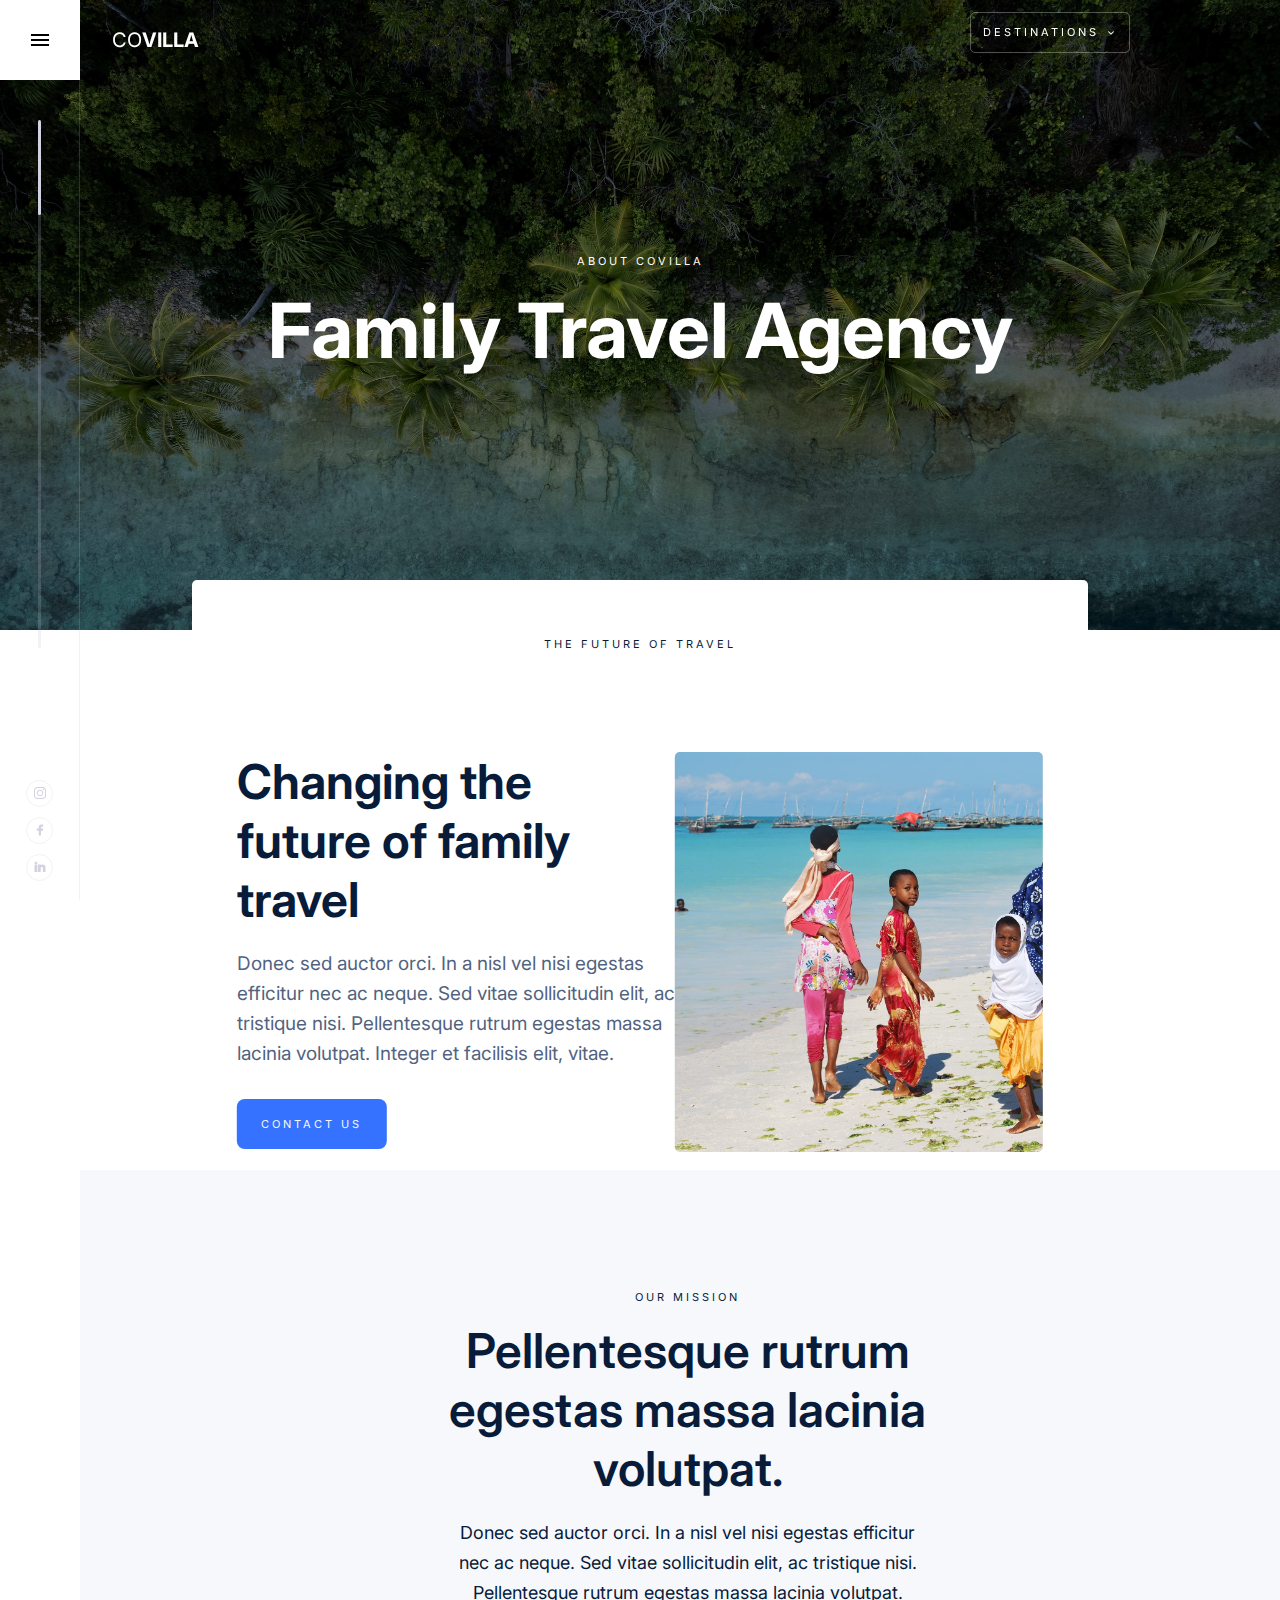
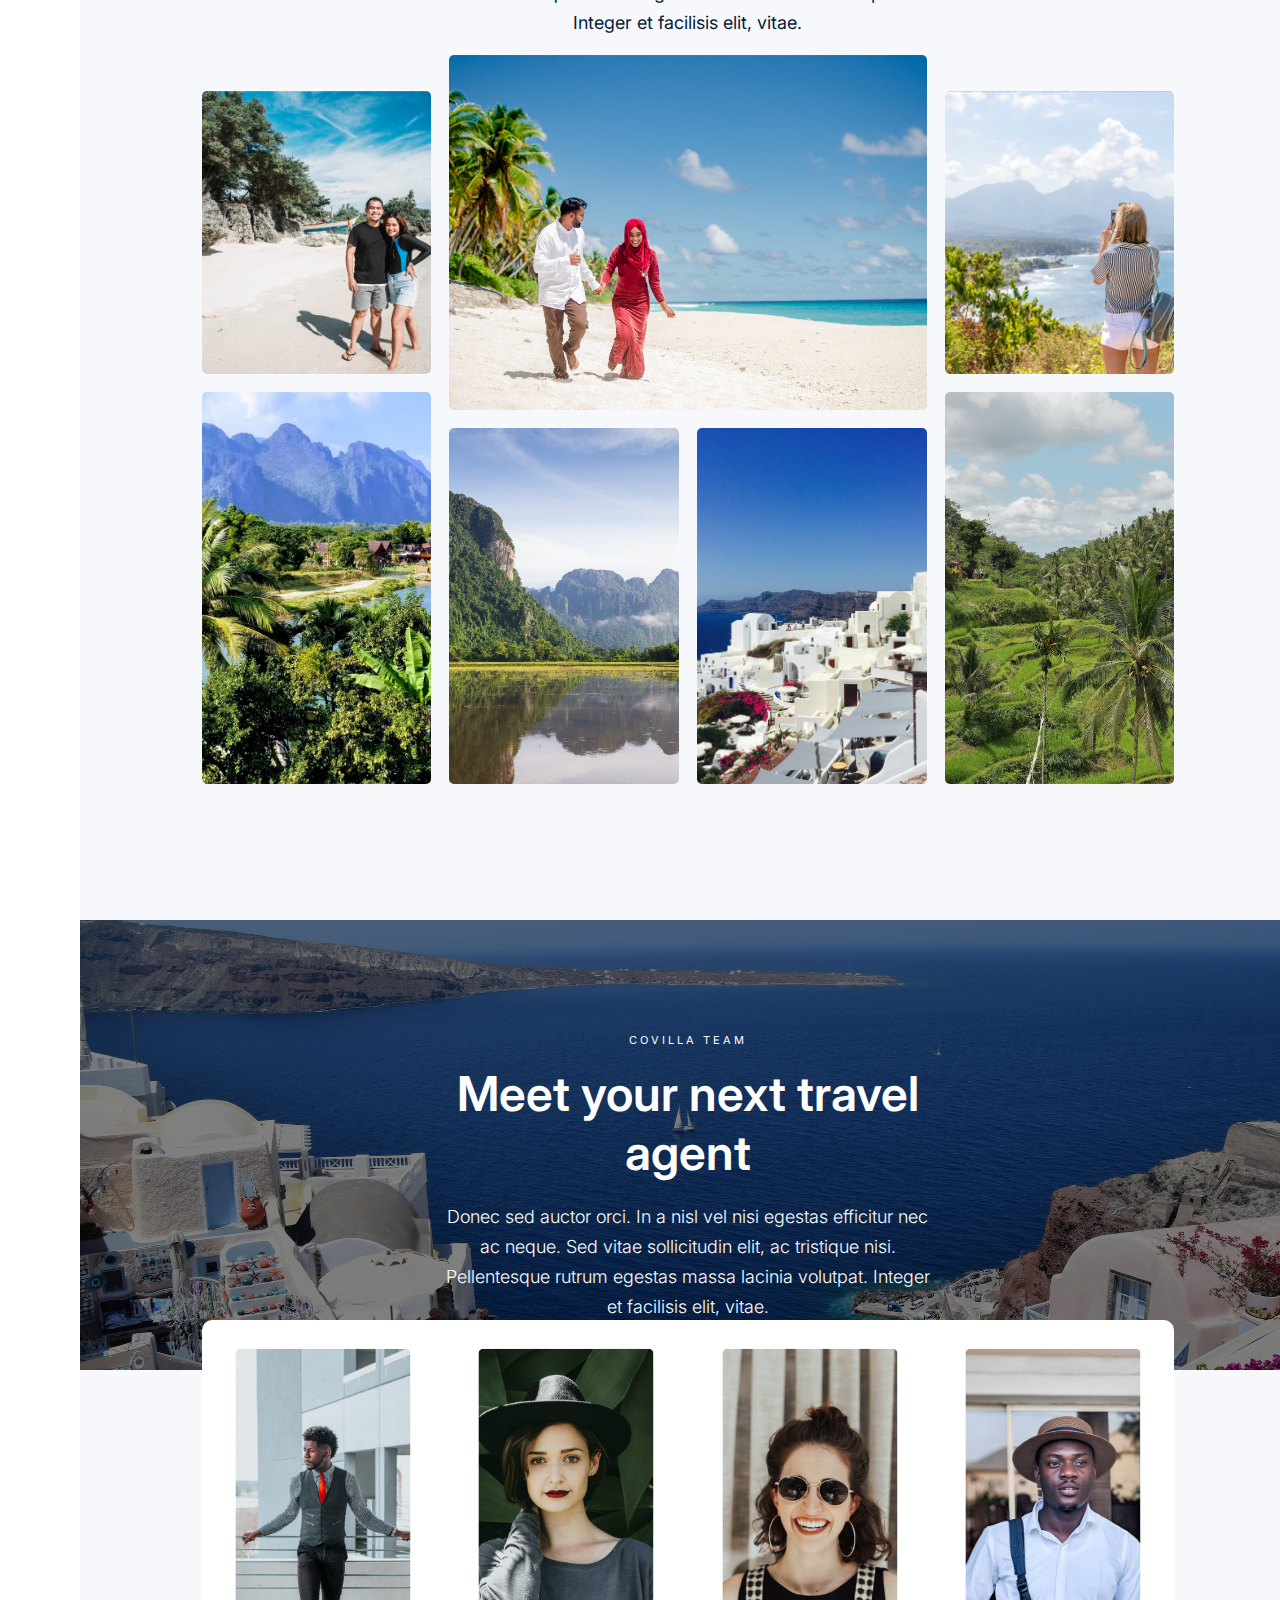
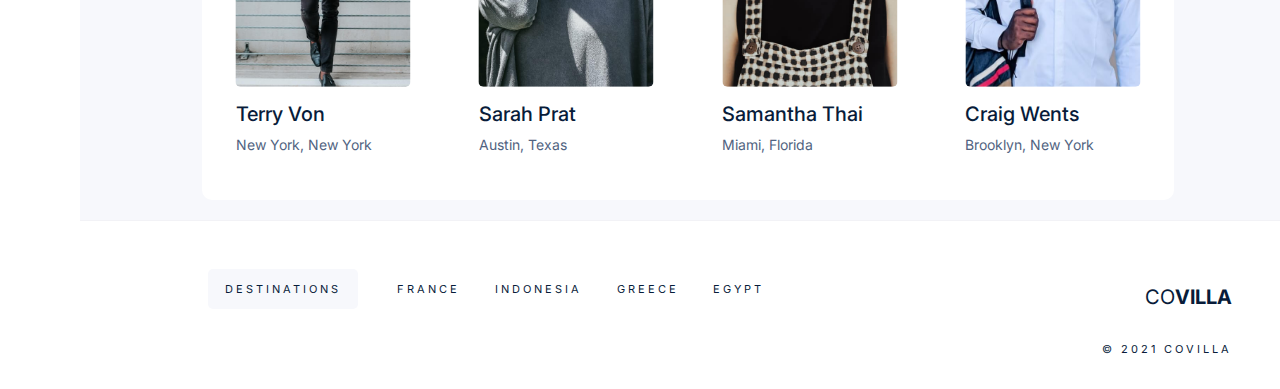
==== about-page.html @ 28589059 "completed about, journal and support pages" ====
<!DOCTYPE html>
<html lang="en">
  <head>
    <meta charset="UTF-8" />
    <meta name="viewport" content="width=device-width, initial-scale=1.0" />
    <title>About</title>
    <!--Google Fonts -->
    <link
      rel="stylesheet"
      href="https://fonts.googleapis.com/css2?family=Inter"
    />

    <!--Google Icons -->
    <link
      rel="stylesheet"
      href="https://fonts.googleapis.com/css2?family=Material+Symbols+Outlined:opsz,wght,FILL,GRAD@20..48,100..700,0..1,-50..200"
    />

    <!--About Page CSS-->
    <link rel="stylesheet" href="./assets/styles/about-styles.css" />
  </head>
  <body>
    <section class="hero">
      <nav class="header">
        <div class="menu-btn">
          <span class="material-symbols-outlined"> menu </span>
        </div>
        <div class="nav-header">CO<span>VILLA</span></div>
        <ul class="navigation">
          <li><a href="#">ABOUT</a></li>
          <li><a href="#">JOURNAL</a></li>
          <li><a href="#">SUPPORT</a></li>
        </ul>
        <div class="option-btn subtitle">
          DESTINATIONS
          <span class="material-symbols-outlined"> expand_more </span>
        </div>
      </nav>

      <div class="expand">
        <div class="container">
          <div class="title">
            <p class="subtitle">choose a location</p>
            <div class="deco-line"></div>
          </div>

          <div class="location-card">
            <div class="location" data-loc="france">
              <div class="title-box">
                <p class="loc-title">France</p>
                <p class="subtitle">6 Vacations</p>
              </div>
              <span class="material-symbols-outlined">
                expand_circle_right
              </span>
            </div>
            <div class="location" data-loc="indonesia">
              <div class="title-box">
                <p class="loc-title">Indonesia</p>
                <p class="subtitle">6 Vacations</p>
              </div>
              <span class="material-symbols-outlined">
                expand_circle_right
              </span>
            </div>
            <div class="location" data-loc="greece">
              <div class="title-box">
                <p class="loc-title">Greece</p>
                <p class="subtitle">6 Vacations</p>
              </div>
              <span class="material-symbols-outlined">
                expand_circle_right
              </span>
            </div>
            <div class="location" data-loc="egypt">
              <div class="title-box">
                <p class="loc-title">Egypt</p>
                <p class="subtitle">6 Vacations</p>
              </div>
              <span class="material-symbols-outlined">
                expand_circle_right
              </span>
            </div>
          </div>
        </div>
      </div>

      <div class="header-scroll"></div>

      <div class="expand-menu">
        <div class="exit-btn">
          <span class="material-symbols-outlined"> close </span>
        </div>
        <h2>Explore Vacations</h2>
        <div class="menu-container">
          <div class="container">
            <div class="title">
              <p class="subtitle">choose a continent</p>
              <div class="deco-line"></div>
            </div>

            <div class="location" data-loc="asia">
              <div class="title-box">
                <p class="loc-title">Asia</p>
                <p class="subtitle">6 Vacations</p>
              </div>
              <span class="material-symbols-outlined">
                expand_circle_right
              </span>
            </div>

            <div class="location" data-loc="africa">
              <div class="title-box">
                <p class="loc-title">Africa</p>
                <p class="subtitle">6 Vacations</p>
              </div>
              <span class="material-symbols-outlined">
                expand_circle_right
              </span>
            </div>

            <div class="location" data-loc="europe">
              <div class="title-box">
                <p class="loc-title">Europe</p>
                <p class="subtitle">12 Vacations</p>
              </div>
              <span class="material-symbols-outlined">
                expand_circle_right
              </span>
            </div>
          </div>

          <div class="container">
            <div class="title">
              <p class="subtitle">Choose a Destination</p>
              <div class="deco-line"></div>
            </div>

            <div class="location" data-loc="france">
              <div class="title-box">
                <p class="loc-title">France</p>
                <p class="subtitle">6 Vacations</p>
              </div>
              <span class="material-symbols-outlined">
                expand_circle_right
              </span>
            </div>
            <div class="location" data-loc="indonesia">
              <div class="title-box">
                <p class="loc-title">Indonesia</p>
                <p class="subtitle">6 Vacations</p>
              </div>
              <span class="material-symbols-outlined">
                expand_circle_right
              </span>
            </div>
            <div class="location" data-loc="greece">
              <div class="title-box">
                <p class="loc-title">Greece</p>
                <p class="subtitle">6 Vacations</p>
              </div>
              <span class="material-symbols-outlined">
                expand_circle_right
              </span>
            </div>
            <div class="location" data-loc="egypt">
              <div class="title-box">
                <p class="loc-title">Egypt</p>
                <p class="subtitle">6 Vacations</p>
              </div>
              <span class="material-symbols-outlined">
                expand_circle_right
              </span>
            </div>
          </div>

          <div class="container">
            <div class="title">
              <p class="subtitle">Contact us</p>
              <div class="deco-line"></div>
            </div>

            <div class="contact">
              <p class="contact-text">Schedule a call</p>
              <span class="material-symbols-outlined">
                expand_circle_right
              </span>
            </div>
            <div class="contact">
              <p class="contact-text">info@template.com</p>
              <span class="material-symbols-outlined">
                expand_circle_right
              </span>
            </div>
            <div class="contact">
              <p class="contact-text">(555) 555-5555</p>
              <span class="material-symbols-outlined">
                expand_circle_right
              </span>
            </div>
          </div>
        </div>
      </div>

      <div class="left-scroll">
        <div class="scroll-bar">
          <div class="movable"></div>
        </div>
        <div class="social-account">
          <ul>
            <li class="social-icon">
              <img src="./assets/instagram.svg" alt="Instagram Icon Outline" />
            </li>
            <li class="social-icon">
              <img src="./assets/facebook.svg" alt="Facebook Icon Outline" />
            </li>
            <li class="social-icon">
              <img src="./assets/linkedin.svg" alt="LinkedIn Icon Outline" />
            </li>
          </ul>
        </div>
      </div>

      <div class="index-main">
        <div class="titles">
          <div class="subtitle">About Covilla</div>
          <h1>Family Travel Agency</h1>
        </div>
      </div>
    </section>

    <section class="blog">
      <div class="blog-info">
        <div class="blog-container">
          <p class="subtitle">The future of travel</p>
          <div class="blog-content">
            <div class="blog-left">
              <h2>Changing the future of family travel</h2>
              <p class="text">
                Donec sed auctor orci. In a nisl vel nisi egestas efficitur nec
                ac neque. Sed vitae sollicitudin elit, ac tristique nisi.
                Pellentesque rutrum egestas massa lacinia volutpat. Integer et
                facilisis elit, vitae.
              </p>
              <div class="option-btn subtitle">Contact us</div>
            </div>

            <div class="blog-right"></div>
          </div>
        </div>
      </div>
    </section>

    <section class="mission">
      <div class="mission-container">
        <div class="mission-text">
          <p class="subtitle">our mission</p>
          <h2>Pellentesque rutrum egestas massa lacinia volutpat.</h2>
          <div class="text">
            Donec sed auctor orci. In a nisl vel nisi egestas efficitur nec ac
            neque. Sed vitae sollicitudin elit, ac tristique nisi. Pellentesque
            rutrum egestas massa lacinia volutpat. Integer et facilisis elit,
            vitae.
          </div>
        </div>
        <div class="gallery">
          <div class="picture"></div>
          <div class="picture"></div>
          <div class="picture"></div>
          <div class="picture"></div>
          <div class="picture"></div>
          <div class="picture"></div>
          <div class="picture"></div>
        </div>
      </div>
    </section>

    <section class="no-paddings">
      <div class="no-padding-container">
        <div class="titles">
          <div class="subtitle">Covilla team</div>
          <h1>Meet your next travel agent</h1>
          <p>
            Donec sed auctor orci. In a nisl vel nisi egestas efficitur nec ac
            neque. Sed vitae sollicitudin elit, ac tristique nisi. Pellentesque
            rutrum egestas massa lacinia volutpat. Integer et facilisis elit,
            vitae.
          </p>
        </div>
      </div>
    </section>

    <section class="meet-our-team">
      <div class="container">
        <div class="team-box">
          <div class="member-card">
            <div class="member">
              <div class="member-image">
                <img src="./assets/team/team-photo1.jpg" alt="" />
              </div>
              <p class="member-name">Terry Von</p>
              <p class="member-location">New York, New York</p>
            </div>
          </div>
          <div class="member-card">
            <div class="member">
              <div class="member-image">
                <img src="./assets/team/SaraPrat.jpg" alt="" />
              </div>
              <p class="member-name">Sarah Prat</p>
              <p class="member-location">Austin, Texas</p>
            </div>
          </div>
          <div class="member-card">
            <div class="member">
              <div class="member-image">
                <img src="./assets/team/SamanthaThai.jpg" alt="" />
              </div>
              <p class="member-name">Samantha Thai</p>
              <p class="member-location">Miami, Florida</p>
            </div>
          </div>
          <div class="member-card">
            <div class="member">
              <div class="member-image">
                <img src="./assets/team/CraigWents.jpg" alt="" />
              </div>
              <p class="member-name">Craig Wents</p>
              <p class="member-location">Brooklyn, New York</p>
            </div>
          </div>
        </div>
      </div>
    </section>

    <footer>
      <div class="footer-container">
        <ul>
          <li class="footer-list subtitle active">Destinations</li>
          <li class="footer-list subtitle">France</li>
          <li class="footer-list subtitle">Indonesia</li>
          <li class="footer-list subtitle">Greece</li>
          <li class="footer-list subtitle">Egypt</li>
        </ul>
        <div class="logo">CO<span>VILLA</span></div>
        <div class="copyright subtitle">© 2021 COVILLA</div>
      </div>
    </footer>
    <script src="./about.js"></script>
  </body>
</html>
---- assets/styles/about-styles.css ----
* {
  padding: 0;
  margin: 0;
}
a {
  text-decoration: none;
  color: black;
}
ul {
  list-style-type: none;
}
button {
  border: none;
}
.subtitle {
  font-size: 11px;
  line-height: 1.4em;
  font-weight: 400;
  letter-spacing: 3px;
  text-transform: uppercase;
  margin-bottom: 1.4em;
}
body {
  font-family: "Inter", serif;
  color: #ffffff;
  overflow-x: hidden;
}
section.hero {
  background: rgba(0, 0, 0, 0.5);
  background-blend-mode: darken;
  background-image: url(../images/main-bkg-indonesia.jpg);
  background-size: cover;
  height: 70vh;
  width: 100vw;
  overflow: hidden;
  transition: all 0.5s ease;
  z-index: -999;
  display: grid;
  grid-template-rows: 25% auto 25%;
}
nav.header {
  height: 80px;
  width: 100vw;
  position: fixed;
  display: grid;
  grid-template-columns: 80px 150px auto 200px 150px;
  z-index: 999;
}
nav.header .menu-btn {
  grid-column-start: 1;
  width: 80px;
  background-color: #ffffff;
  text-align: center;
  cursor: pointer;
}
nav.header .menu-btn .material-symbols-outlined {
  line-height: 80px;
  color: black;
}
nav.header .nav-header {
  grid-column-start: 2;
  justify-self: center;
  align-self: center;
  font-size: 20px;
  font-weight: 400;
}
nav.header .nav-header span {
  font-weight: 700;
}
nav.header .navigation {
  display: flex;
  justify-content: center;
  align-items: center;
  list-style-type: none;
  column-gap: 50px;
  opacity: 0;
  font-size: 15px;
  font-weight: 400;
}
nav.header .option-btn {
  grid-column-start: 4;
  justify-self: end;
  align-self: center;
  padding: 12px;
  border: 1px solid rgba(255, 255, 255, 0.3);
  border-radius: 5px;
  cursor: pointer;
}
nav.header .option-btn .material-symbols-outlined {
  font-size: 12px;
  vertical-align: middle;
}
div.header-scroll {
  height: 80px;
  width: 100%;
  text-align: center;
  position: fixed;
  top: -80px;
  background-color: white;
  z-index: 998;
}
div.left-scroll {
  width: 79px;
  height: 100vh;
  border-right: 1px solid rgba(192, 192, 211, 0.2);
  position: fixed;
  display: grid;
  grid-template-rows: 120px auto 120px;
  z-index: 998;
}
div.left-scroll .scroll-bar {
  grid-row-start: 2;
  grid-row-end: 3;
  justify-self: center;
  width: 3px;
  height: 80%;
  border-radius: 2px;
  background-color: rgba(192, 192, 211, 0.2);
}
div.left-scroll .scroll-bar .movable {
  width: 3px;
  height: 18%;
  background-color: #d2d2e0;
  border-radius: 2px;
}
div.left-scroll .social-account {
  grid-row-start: 3;
  grid-row-end: 4;
  height: 100%;
}
div.left-scroll .social-account ul {
  display: flex;
  flex-direction: column;
  align-items: center;
  justify-content: center;
  gap: 10px;
}
div.left-scroll .social-account ul .social-icon {
  height: 25px;
  width: 25px;
  border-radius: 50%;
  border: 1px solid rgba(192, 192, 211, 0.2);
  text-align: center;
  cursor: pointer;
}
div.left-scroll .social-account ul .social-icon img {
  height: 12px;
  width: 12px;
  vertical-align: middle;
}
div.left-scroll .social-account ul .social-icon:hover {
  background-color: #3572ff;
  transform: scale(1.05);
}
.expand {
  width: 500px;
  height: 300px;
  background-color: white;
  color: black;
  border-radius: 15px;
  position: fixed;
  top: 80px;
  right: 100px;
  display: none;
  transition: all 0.5s;
  z-index: 999;
}
.expand .container {
  position: absolute;
  top: 50%;
  left: 50%;
  transform: translate(-50%, -50%);
  width: 90%;
  height: 80%;
}
.expand .container .title {
  display: flex;
  justify-content: space-between;
  align-items: center;
}
.expand .container .title .deco-line {
  width: 60%;
  border-top: 1px solid rgba(0, 0, 0, 0.1);
}
.expand .container .location-card {
  width: 100%;
  height: 100%;
  margin: auto;
  display: flex;
  align-items: center;
  flex-wrap: wrap;
  gap: 10px;
}
.expand .container .location-card .location {
  width: 210px;
  height: 100px;
  border: 1px solid rgba(0, 0, 0, 0.1);
  border-radius: 5px;
  display: flex;
  justify-content: space-around;
  align-items: center;
  cursor: pointer;
  transition: all 0.3s ease;
}
.expand .container .location-card .location .title-box .loc-title {
  margin-bottom: 10px;
  font-weight: 500;
  font-size: 18px;
}
.expand .container .location-card .location .material-symbols-outlined {
  color: white;
}
.expand .container .location-card .active {
  background: rgba(0, 0, 0, 0.5);
  background-blend-mode: darken;
  background-size: cover;
  background-repeat: no-repeat;
  color: #f7f8fc;
  transform: scale(15px);
}
.expand-menu {
  width: 30vw;
  height: 100vh;
  background-color: white;
  color: black;
  position: fixed;
  text-align: center;
  left: -30vw;
  z-index: 999;
  transition: all 1s;
}
.expand-menu .exit-btn {
  height: 80px;
  width: 80px;
  cursor: pointer;
}
.expand-menu .exit-btn .material-symbols-outlined {
  display: block;
  line-height: 80px;
  color: black;
}
.expand-menu h2 {
  color: black;
  font-size: 30px;
  font-weight: 650;
  margin-bottom: 30px;
  margin-top: 30px;
}
.expand-menu .menu-container {
  height: 70%;
  position: absolute;
  left: 80px;
  overflow-y: scroll;
}
.expand-menu .menu-container .container {
  text-align: left;
}
.expand-menu .menu-container .container .location {
  height: 90px;
  width: 20vw;
  border: 1px solid rgba(0, 0, 0, 0.1);
  border-radius: 5px;
  margin-bottom: 10px;
  cursor: pointer;
  display: flex;
  justify-content: space-around;
  align-items: center;
  transition: all 0.3s ease;
}
.expand-menu .menu-container .container .location .title-box .loc-title {
  font-size: 18px;
  font-weight: 500;
}
.expand-menu .menu-container .container .location .material-symbols-outlined {
  font-weight: 300;
  color: white;
}
.expand-menu .menu-container .container .location.active {
  background: rgba(0, 0, 0, 0.5);
  background-blend-mode: darken;
  background-size: cover;
  background-repeat: no-repeat;
  color: #f7f8fc;
  transform: scale(15px);
}
.expand-menu .menu-container .container .contact {
  height: 45px;
  width: 20vw;
  border: 1px solid rgba(0, 0, 0, 0.1);
  border-radius: 5px;
  margin-bottom: 10px;
  cursor: pointer;
  display: flex;
  justify-content: space-around;
  align-items: center;
}
.expand-menu .menu-container .container .contact .contact-text {
  font-size: 15px;
}
.expand-menu .menu-container .container .material-symbols-outlined {
  font-weight: 300;
}
.index-main {
  max-width: 80%;
  margin: auto;
  grid-row: 2/3;
  text-align: center;
  font-size: 38px;
}
section.blog {
  width: 100vw;
  height: 60vh;
  color: #081c3a;
  text-align: left;
}
section.blog .blog-info {
  background-color: #fff;
  transform: translateY(-50px);
  max-width: 70%;
  height: 100%;
  margin: auto;
  border-radius: 5px;
  position: relative;
}
section.blog .blog-info .blog-container {
  width: 90%;
  height: 90%;
  position: absolute;
  top: 50%;
  left: 50%;
  transform: translate(-50%, -50%);
}
section.blog .blog-info .blog-container .subtitle {
  text-align: center;
  margin-top: 30px;
}
section.blog .blog-info .blog-container .blog-content {
  display: flex;
  justify-content: space-between;
  margin-top: 100px;
}
section.blog .blog-info .blog-container .blog-content .blog-left {
  width: 480px;
  height: 400px;
}
section.blog .blog-info .blog-container .blog-content .blog-left h2 {
  font-size: 48px;
  font-weight: 650;
}
section.blog .blog-info .blog-container .blog-content .blog-left .text {
  color: #516381;
  font-size: 19px;
  line-height: 30px;
  font-weight: 400;
  margin-top: 20px;
  margin-bottom: 20px;
}
section.blog .blog-info .blog-container .blog-content .blog-left .option-btn {
  width: 150px;
  height: 50px;
  line-height: 50px;
  text-align: center;
  border-radius: 8px;
  color: #f7f8fc;
  background-color: #3572ff;
}
section.blog .blog-info .blog-container .blog-content .blog-right {
  width: 50%;
  height: 400px;
  background-image: url(../about-page/blog-image.jpg);
  background-repeat: no-repeat;
  background-size: cover;
  border-radius: 5px;
}
section.mission {
  width: 95vw;
  height: 150vh;
  margin-left: 80px;
  color: #081c3a;
  background-color: #f7f8fc;
  text-align: center;
}
section.mission .mission-container {
  max-width: 80%;
  height: 90%;
  margin: auto;
}
section.mission .mission-container .mission-text {
  padding-top: 120px;
  width: 50%;
  height: 30%;
  margin: auto;
}
section.mission .mission-container .mission-text h2 {
  font-size: 48px;
  font-weight: 600;
  margin-bottom: 20px;
}
section.mission .mission-container .mission-text .text {
  line-height: 30px;
  font-size: 18px;
  font-weight: 400;
}
section.mission .mission-container .gallery {
  width: 100%;
  height: 60%;
  margin: auto;
  display: grid;
  grid-template-columns: repeat(4, 1fr);
  grid-template-rows: 1fr 1fr;
  gap: 18px;
}
section.mission .mission-container .gallery .picture {
  border-radius: 5px;
  background-size: cover;
  background-position: center;
}
section.mission .mission-container .gallery :first-child {
  background-image: url(../about-page/gallery/picture1.jpg);
  margin-top: 36px;
  margin-bottom: 36px;
}
section.mission .mission-container .gallery :nth-child(2) {
  grid-column: 2/4;
  background-image: url(../about-page/gallery/picture2.jpg);
}
section.mission .mission-container .gallery :nth-child(3) {
  background-image: url(../about-page/gallery/picture3.jpg);
  margin-top: 36px;
  margin-bottom: 36px;
}
section.mission .mission-container .gallery :nth-child(4) {
  background-image: url(../about-page/gallery/picture4.jpg);
  margin-top: -36px;
  overflow: hidden;
}
section.mission .mission-container .gallery :nth-child(5) {
  background-image: url(../about-page/gallery/picture5.jpg);
}
section.mission .mission-container .gallery :nth-child(6) {
  background-image: url(../about-page/gallery/picture6.jpg);
}
section.mission .mission-container .gallery :nth-child(7) {
  background-image: url(../about-page/gallery/picture7.jpg);
  margin-top: -36px;
  overflow: hidden;
}
section.no-paddings {
  width: 95vw;
  height: 50vh;
  margin-left: 80px;
  background: url(../images/main-bkg-greece.jpg) rgba(0, 0, 0, 0.5);
  background-size: cover;
  background-position: center;
  background-blend-mode: darken;
  text-align: center;
}
section.no-paddings .no-padding-container {
  max-width: 80%;
  height: 100%;
  margin: auto;
  position: relative;
}
section.no-paddings .no-padding-container .titles {
  width: 50%;
  height: 50%;
  position: absolute;
  top: 50%;
  left: 50%;
  transform: translate(-50%, -50%);
}
section.no-paddings .no-padding-container .titles h1 {
  font-size: 48px;
  font-weight: 600;
  margin-bottom: 20px;
}
section.no-paddings .no-padding-container .titles p {
  line-height: 30px;
  font-size: 18px;
  font-weight: 300;
}
section.meet-our-team {
  height: 50vh;
  width: 95vw;
  margin-left: 80px;
  color: #081c3a;
  background-color: #f7f8fc;
}
section.meet-our-team .container {
  height: 100%;
  max-width: 80%;
  margin: auto;
  padding-top: 100px;
  transform: translateY(-150px);
}
section.meet-our-team .container .team-box {
  height: 480px;
  width: 100%;
  margin: auto;
  background-color: #fff;
  border-radius: 10px;
  display: flex;
  justify-content: center;
  align-items: center;
}
section.meet-our-team .container .team-box .member-card {
  transition: all 0.5s ease;
  height: 100%;
  width: 25%;
  position: relative;
  border-radius: 10px;
}
section.meet-our-team .container .team-box .member-card:hover {
  transform: scale(1.05);
  background-color: white;
  border-radius: 8px;
  box-shadow: rgba(100, 100, 111, 0.2) 0px 7px 29px 0px;
}
section.meet-our-team .container .team-box .member-card .member {
  position: absolute;
  height: 88%;
  width: 72%;
  top: 50%;
  left: 50%;
  transform: translate(-50%, -50%);
}
section.meet-our-team .container .team-box .member-card .member .member-image {
  height: 80%;
  width: 100%;
  border-radius: 5px;
  overflow: hidden;
}
section.meet-our-team .container .team-box .member-card .member .member-image img {
  width: 100%;
  height: 100%;
  object-fit: cover;
  transition: all 0.8s ease;
}
section.meet-our-team .container .team-box .member-card .member .member-image img:hover {
  transform: scale(1.1);
}
section.meet-our-team .container .team-box .member-card .member .member-name {
  font-size: 20px;
  font-weight: 500;
  margin-top: 15px;
}
section.meet-our-team .container .team-box .member-card .member .member-location {
  color: #516381;
  font-size: 14px;
  margin-top: 10px;
}
footer {
  height: 120px;
  width: 100vw;
  margin-left: 80px;
  border-top: 1px solid rgba(192, 192, 211, 0.2);
  color: #081c3a;
}
footer .footer-container {
  width: 80%;
  height: 100%;
  margin: auto;
  display: grid;
  grid-template-columns: 1fr 1fr;
  grid-template-rows: 1fr 1fr;
  grid-row-gap: 18px;
  grid-column-gap: 24px;
  padding-top: 48px;
}
footer .footer-container ul {
  display: flex;
  text-align: center;
}
footer .footer-container ul :first-child {
  width: 150px;
  height: 40px;
  line-height: 40px;
  margin-right: 20px;
  background-color: #f7f8fc;
  border-radius: 5px;
  cursor: pointer;
}
footer .footer-container ul :nth-child(2) {
  width: 100px;
  height: 40px;
  line-height: 40px;
  border-radius: 5px;
  cursor: pointer;
}
footer .footer-container ul :nth-child(3) {
  width: 120px;
  height: 40px;
  line-height: 40px;
  border-radius: 5px;
  cursor: pointer;
}
footer .footer-container ul :nth-child(4) {
  width: 100px;
  height: 40px;
  line-height: 40px;
  border-radius: 5px;
  cursor: pointer;
}
footer .footer-container ul :nth-child(5) {
  width: 80px;
  height: 40px;
  line-height: 40px;
  border-radius: 5px;
  cursor: pointer;
}
footer .footer-container ul .footer-list:hover {
  background-color: #f7f8fc;
  transition: all 0.5s ease;
}
footer .footer-container .logo {
  grid-column: 2/3;
  justify-self: end;
  align-self: center;
  font-size: 20px;
  font-weight: 400;
}
footer .footer-container .logo span {
  font-weight: 700;
}
footer .footer-container .copyright {
  grid-column: 2/3;
  justify-self: end;
}
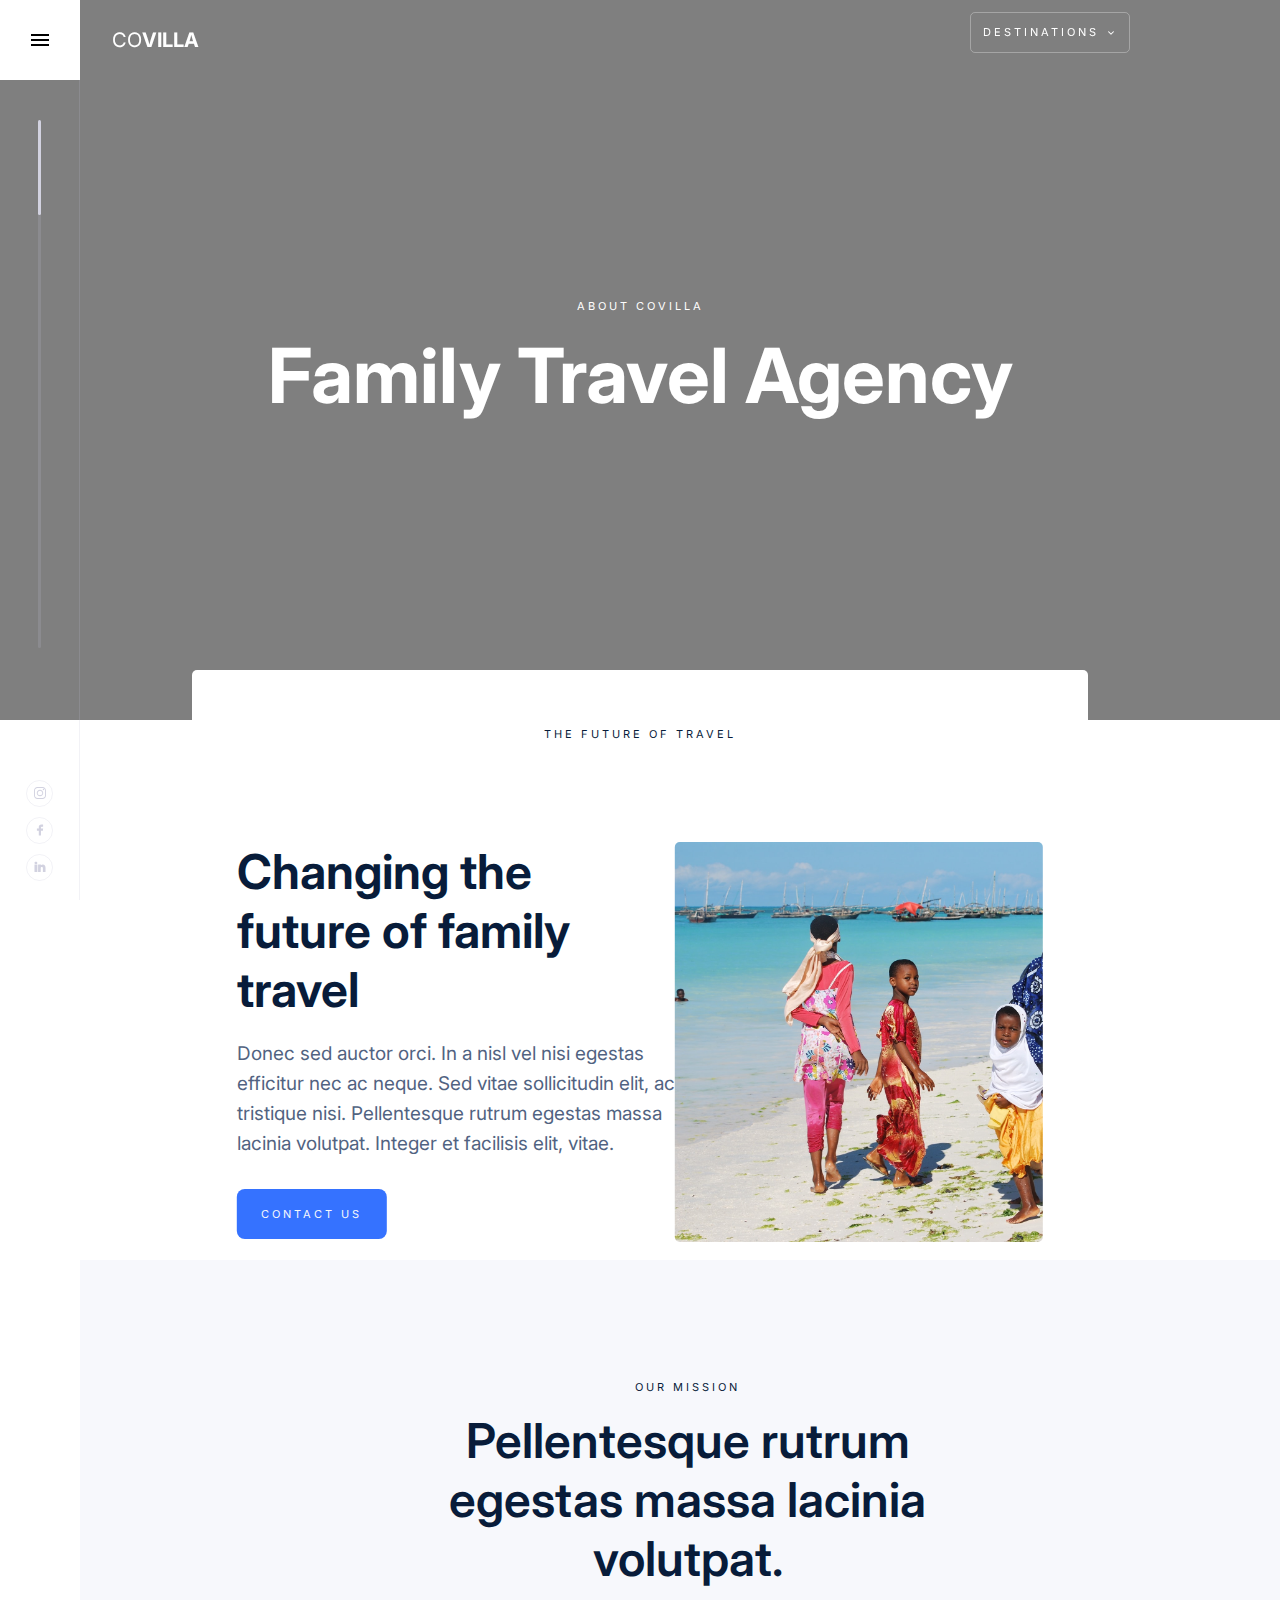
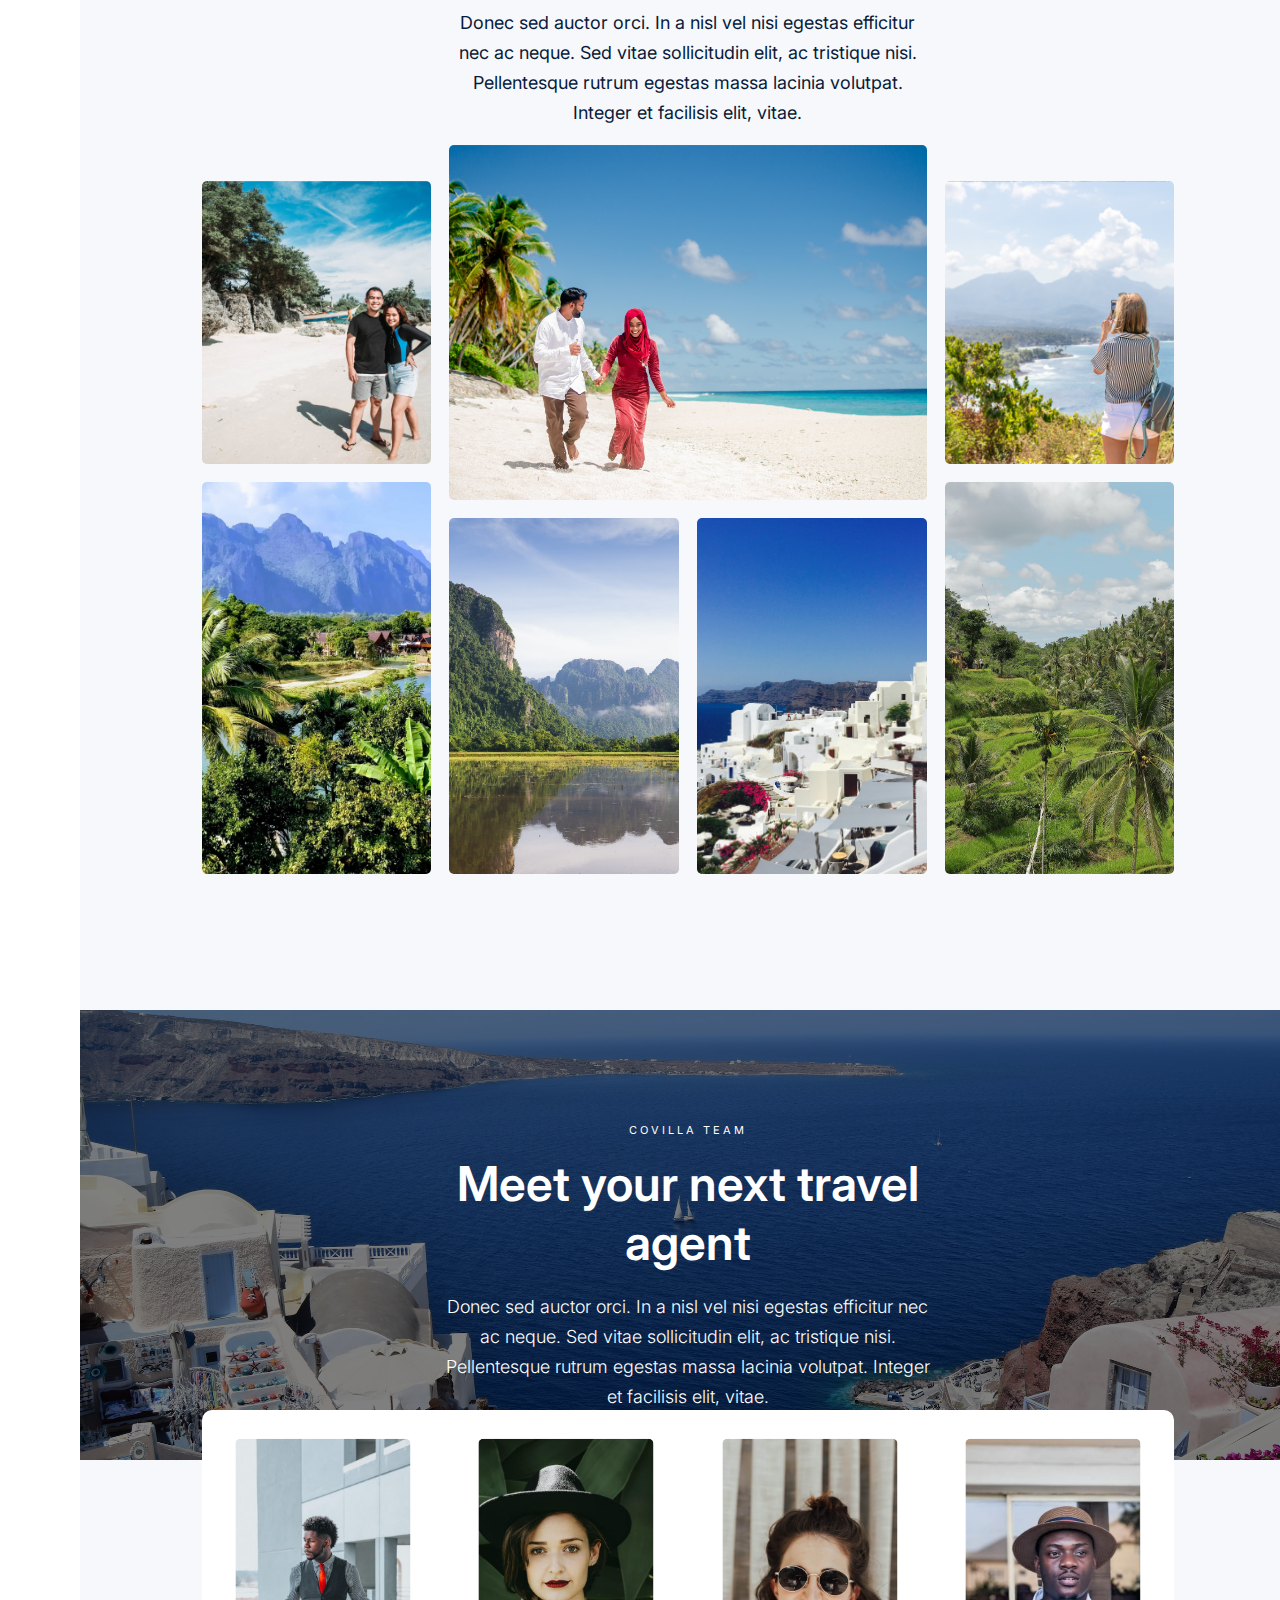
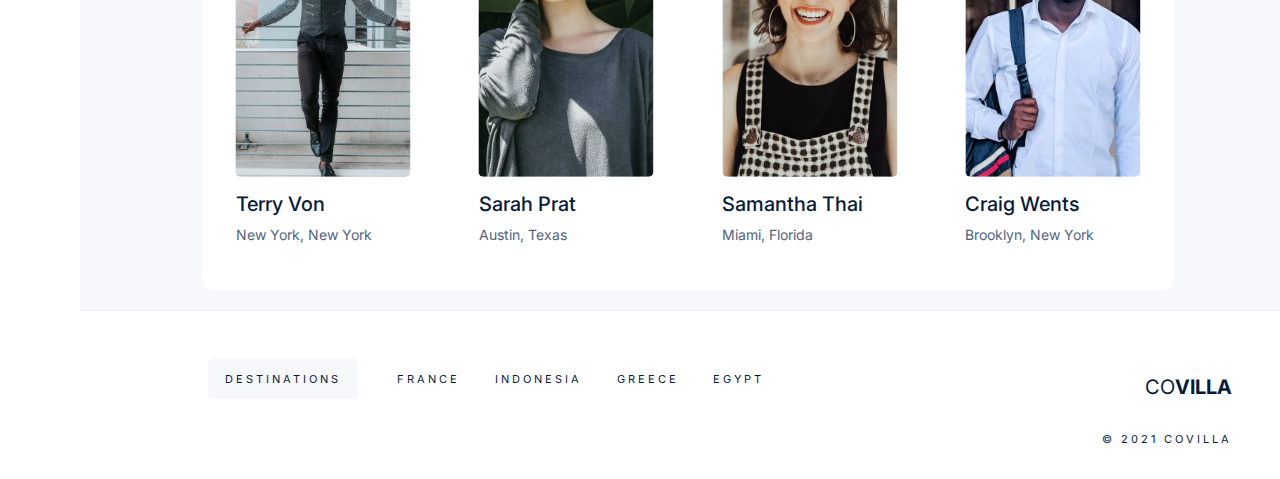
==== commit d53b7198: "completed the main components, styles needs to be adjust" ====
--- a/about-page.html
+++ b/about-page.html
@@ -27,9 +27,9 @@
         </div>
         <div class="nav-header">CO<span>VILLA</span></div>
         <ul class="navigation">
-          <li><a href="#">ABOUT</a></li>
-          <li><a href="#">JOURNAL</a></li>
-          <li><a href="#">SUPPORT</a></li>
+          <li><a href="./about-page.html">ABOUT</a></li>
+          <li><a href="./journal-page.html">JOURNAL</a></li>
+          <li><a href="./support-page.html">SUPPORT</a></li>
         </ul>
         <div class="option-btn subtitle">
           DESTINATIONS
--- a/assets/styles/about-styles.css
+++ b/assets/styles/about-styles.css
@@ -28,9 +28,10 @@
 section.hero {
   background: rgba(0, 0, 0, 0.5);
   background-blend-mode: darken;
-  background-image: url(../images/main-bkg-indonesia.jpg);
+  background-image: url(../images/about-bkg.jpg);
   background-size: cover;
-  height: 70vh;
+  background-position: center;
+  height: 80vh;
   width: 100vw;
   overflow: hidden;
   transition: all 0.5s ease;
